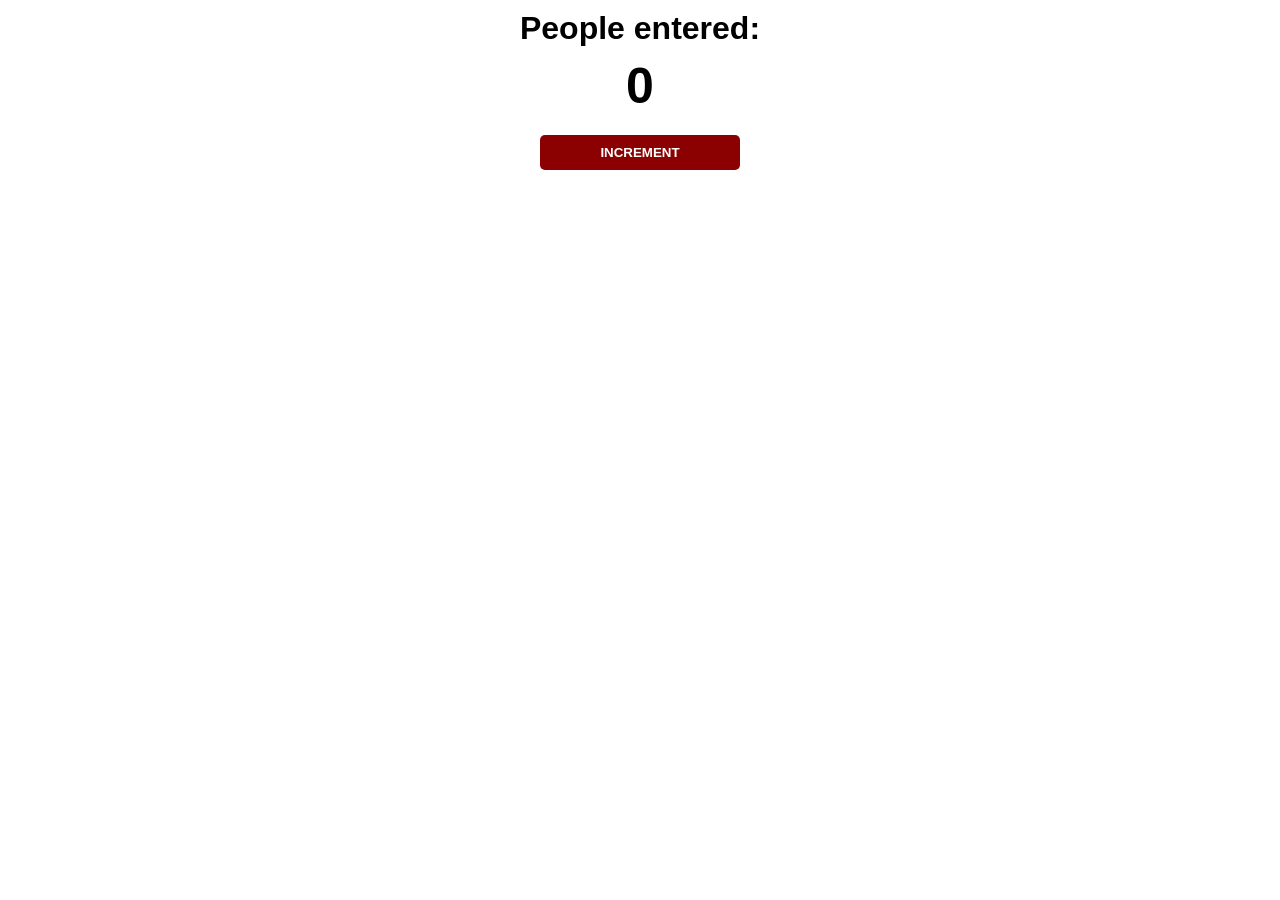
==== Passenger counter app/index.html @ c00656a5 "Title update" ====
<!DOCTYPE html>
<html lang="en">
<head>
    <meta charset="UTF-8">
    <meta name="viewport" content="width=device-width, initial-scale=1.0">
    <title>Document</title>
    <script src="index.js"></script>
    <link rel="stylesheet" href="styles.css">
</head>
 <body>
    <h1>People entered:</h1>
    <h2 id="count-el">0</h2>
    <button id ="increment-btn" onclick="increment()">INCREMENT</button>
    <script src="index.js"></script>
 </body>
</html>
---- Passenger counter app/styles.css ----
body {
    background-image: url("station.jpg");
    background-size: cover;
    font-family: -apple-system, BlinkMacSystemFont, 'Segoe UI', Roboto, Oxygen, Ubuntu, Cantarell, 'Open Sans', 'Helvetica Neue', sans-serif;
    font-weight: bold;
    text-align: center;
}

h1 {
    margin-top: 10px;
    margin-bottom: 10px;
}

h2 {
    font-size: 50px;
    margin-top: 0;
    margin-bottom: 20px;
}

button {
    border: none;
    padding-top: 10px;
    padding-bottom: 10px;
    color: white;
    font-weight: bold;
    width: 200px;
    margin-bottom: 5px;
    border-radius: 5px;
}

#increment-btn {
    background: darkred;
}

#save-btn {
    background: darkgreen;
}
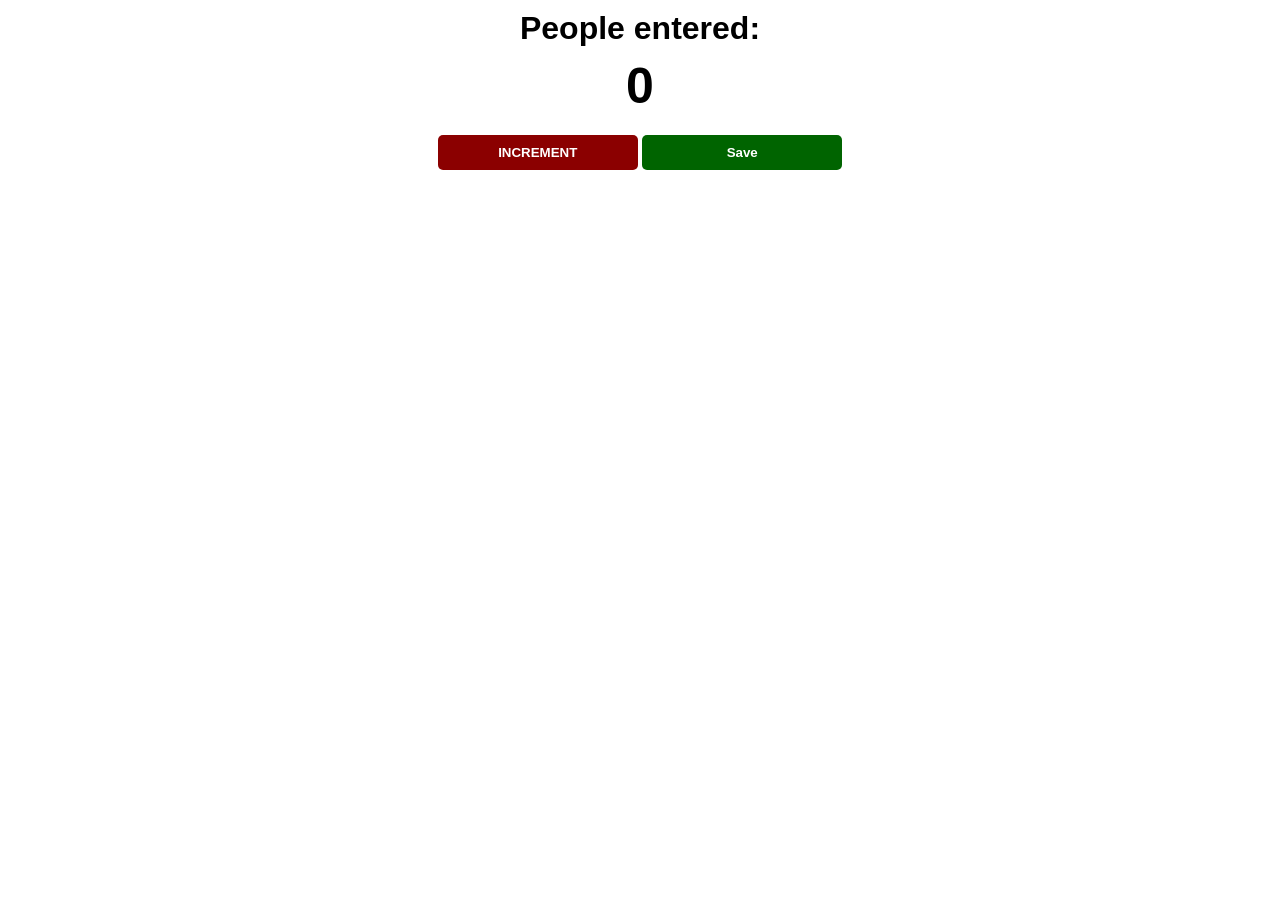
==== commit 00c6fec3: "update" ====
--- a/Passenger counter app/index.html
+++ b/Passenger counter app/index.html
@@ -4,13 +4,13 @@
     <meta charset="UTF-8">
     <meta name="viewport" content="width=device-width, initial-scale=1.0">
     <title>Document</title>
-    <script src="index.js"></script>
     <link rel="stylesheet" href="styles.css">
 </head>
  <body>
     <h1>People entered:</h1>
     <h2 id="count-el">0</h2>
     <button id ="increment-btn" onclick="increment()">INCREMENT</button>
+    <button id="save-btn" onclick="save()">Save</button>
     <script src="index.js"></script>
  </body>
 </html>
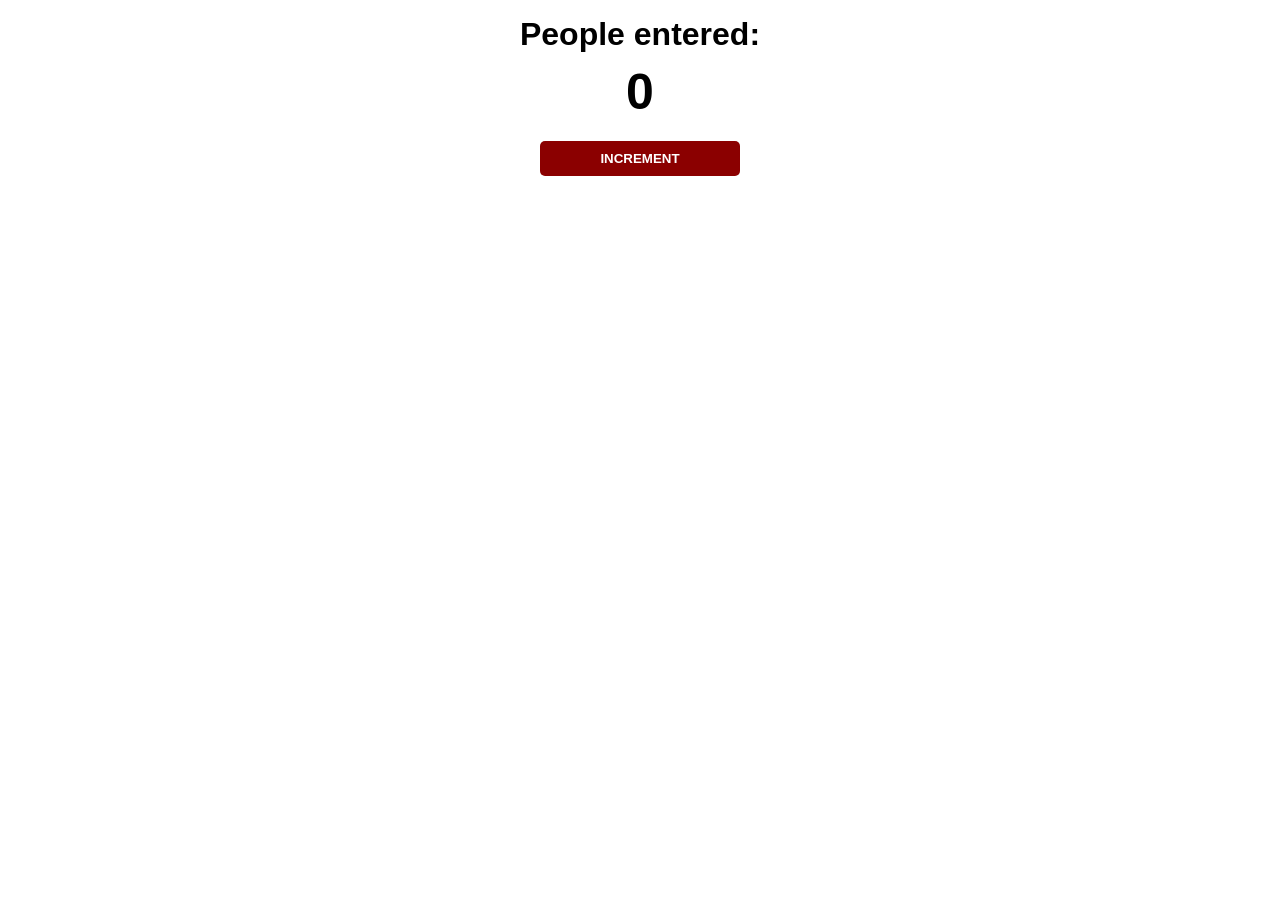
==== commit 4b78e4bc: "PC update 10.04.26" ====
--- a/Passenger counter app/index.html
+++ b/Passenger counter app/index.html
@@ -7,10 +7,10 @@
     <link rel="stylesheet" href="styles.css">
 </head>
  <body>
+    <p id="welcome-el"> </p>
     <h1>People entered:</h1>
     <h2 id="count-el">0</h2>
     <button id ="increment-btn" onclick="increment()">INCREMENT</button>
-    <button id="save-btn" onclick="save()">Save</button>
     <script src="index.js"></script>
  </body>
 </html>
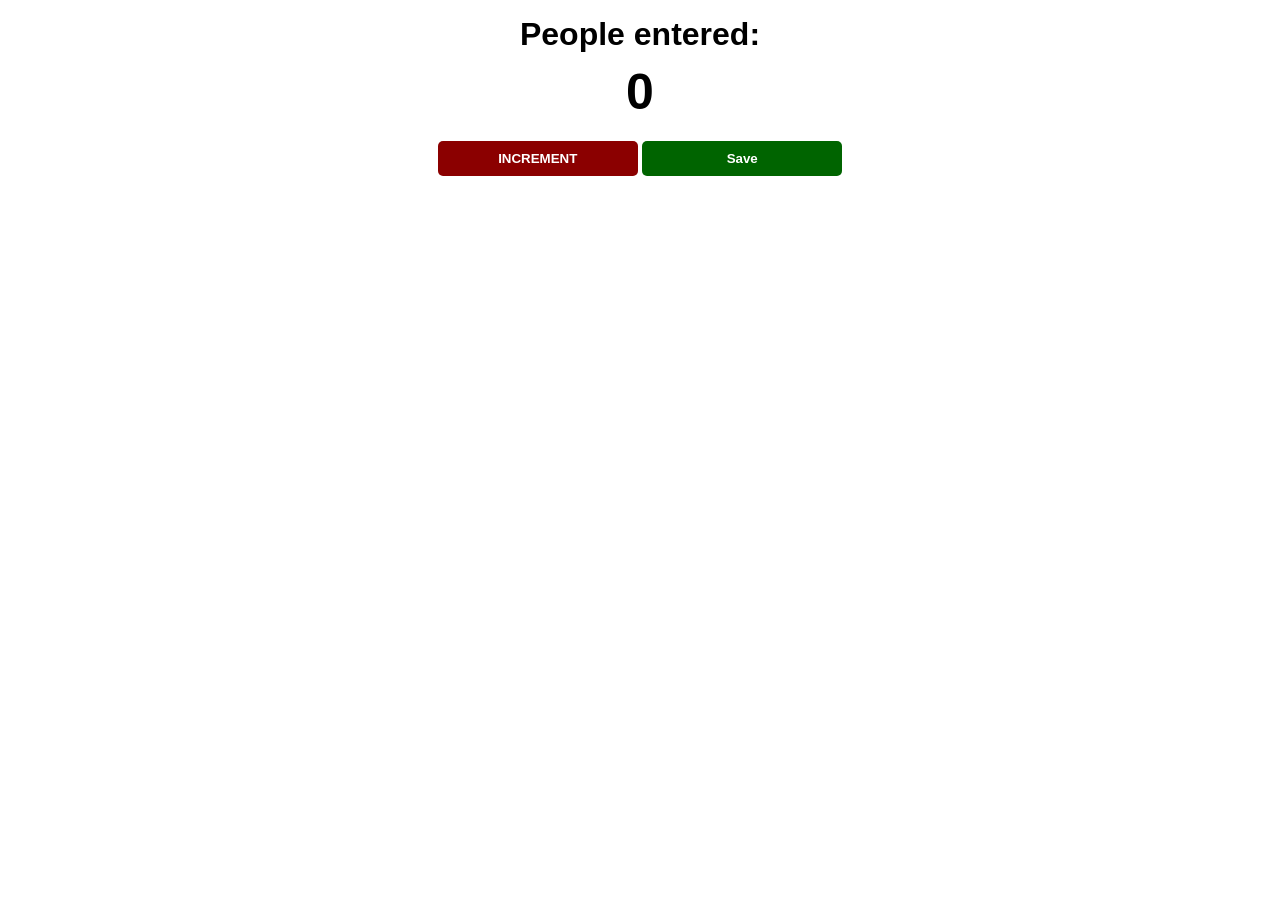
==== commit 2aee8a6e: "Merge branch 'main' of https://github.com/Qadar-Ali04/Self-learning-projects" ====
--- a/Passenger counter app/index.html
+++ b/Passenger counter app/index.html
@@ -11,6 +11,7 @@
     <h1>People entered:</h1>
     <h2 id="count-el">0</h2>
     <button id ="increment-btn" onclick="increment()">INCREMENT</button>
+    <button id="save-btn" onclick="save()">Save</button>
     <script src="index.js"></script>
  </body>
 </html>
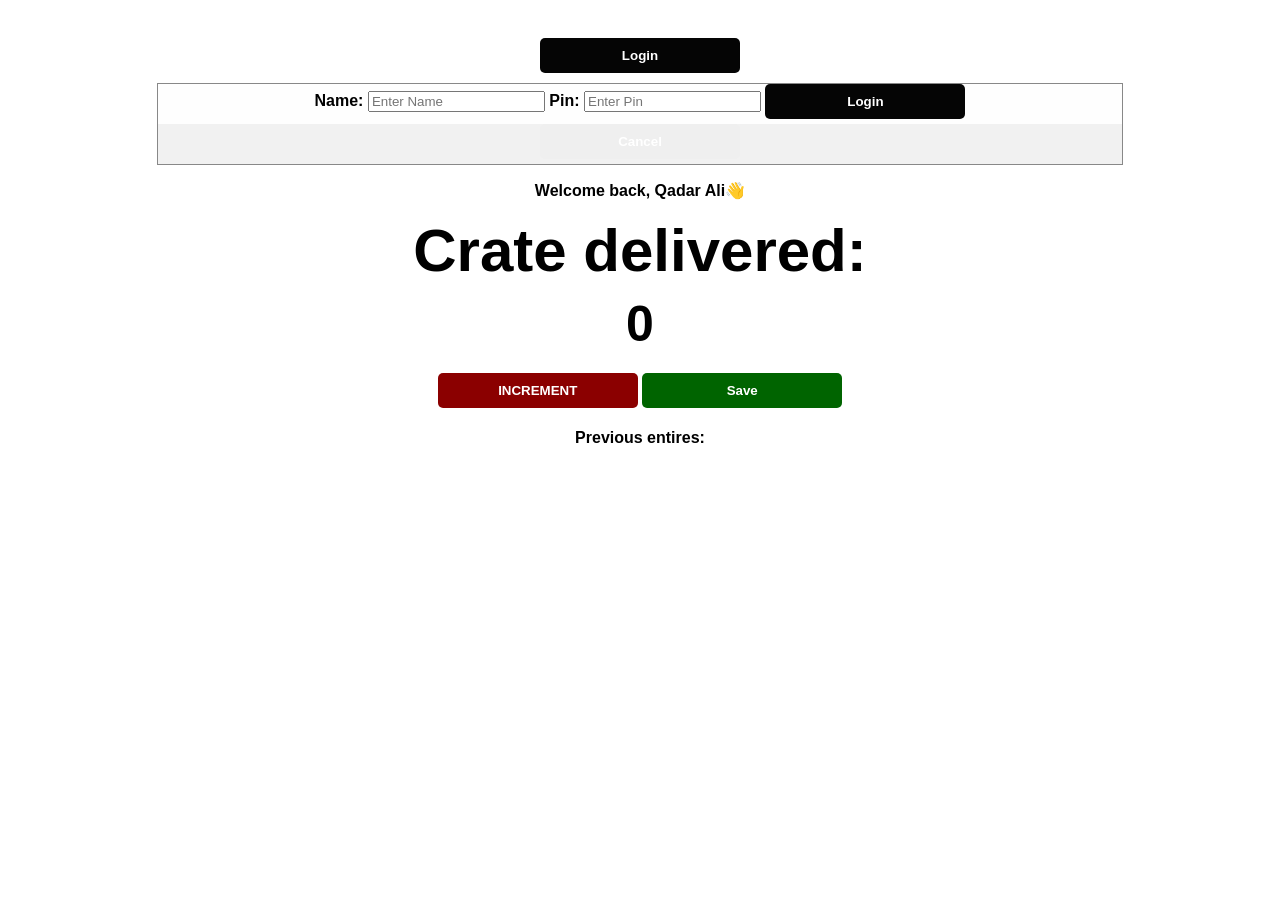
==== commit 9105f585: "update 14.04" ====
--- a/Passenger counter app/index.html
+++ b/Passenger counter app/index.html
@@ -3,15 +3,42 @@
 <head>
     <meta charset="UTF-8">
     <meta name="viewport" content="width=device-width, initial-scale=1.0">
-    <title>Document</title>
+    <title>Crate Counter</title>
     <link rel="stylesheet" href="styles.css">
 </head>
  <body>
-    <p id="welcome-el"> </p>
-    <h1>People entered:</h1>
-    <h2 id="count-el">0</h2>
-    <button id ="increment-btn" onclick="increment()">INCREMENT</button>
-    <button id="save-btn" onclick="save()">Save</button>
-    <script src="index.js"></script>
+    <!-- Button to open the modal login form -->
+    <button id=login-btn onclick="document.getElementById('id01').style.display='block'">Login</button>
+
+     <!--Employee login details-->
+    <form class="modal-content animate" action="/action_page.php">
+        <div class="container">
+            <label for="username"><b>Name: </b></label>
+            <input type="text" placeholder="Enter Name" name="username" required>
+
+             <label for="pin"><b>Pin:</b></label>
+            <input type="password" placeholder="Enter Pin" inputmode="numeric" maxlength="4" name="pin" required>
+
+            <button type="submit" id="login-btn">Login</button>
+        </div>
+        <div class="container" style="background-color:#f1f1f1">
+            <button type="button" onclick="document.getElementById('id01').style.display='none'" class="cancel-btn">Cancel</button>
+        </div>
+    </form>
+
+
+    <!--Background image-->
+    <div class="bg-image"></div> 
+    
+    <!--Crate counter-->
+    <div>    
+        <p id="welcome-el"> </p> 
+        <h1>Crate delivered:</h1>
+        <h2 id="count-el">0</h2>
+        <button id ="increment-btn" onclick="increment()">INCREMENT</button>
+        <button id="save-btn" onclick="save()">Save</button>
+        <p id="save-el">Previous entires:  </p>
+        <script src="index.js"></script>
+    </div>
  </body>
 </html>
--- a/Passenger counter app/styles.css
+++ b/Passenger counter app/styles.css
@@ -1,7 +1,29 @@
+.modal {
+  display: none;
+  position: fixed; 
+  z-index: 1; 
+  left: 0;
+  top: 0;
+  width: 100%; 
+  height: 100%; 
+  overflow: auto; 
+  background-color: rgb(0,0,0); 
+  background-color: rgba(0,0,0,0.4); 
+  padding-top: 60px;
+}
+
+.modal-content {
+  background-color: #fefefe;
+  margin: 5px auto; 
+  border: 1px solid #888;
+  width: 80%; 
+}
+
 body {
-    background-image: url("station.jpg");
-    background-size: cover;
-    font-family: -apple-system, BlinkMacSystemFont, 'Segoe UI', Roboto, Oxygen, Ubuntu, Cantarell, 'Open Sans', 'Helvetica Neue', sans-serif;
+    
+    font-family:'Segoe UI', Tahoma, Geneva, Verdana, sans-serif, sans-serif;
+    border: 20px;
+    padding: 30px;
     font-weight: bold;
     text-align: center;
 }
@@ -9,6 +31,7 @@
 h1 {
     margin-top: 10px;
     margin-bottom: 10px;
+    font-size: 60px;
 }
 
 h2 {
@@ -35,3 +58,10 @@
 #save-btn {
     background: darkgreen;
 }
+#login-btn {
+    background-color: rgba(5, 5, 5);
+}
+
+#cancel-btn {
+    background-color: rgb(5, 5, 5);
+}
